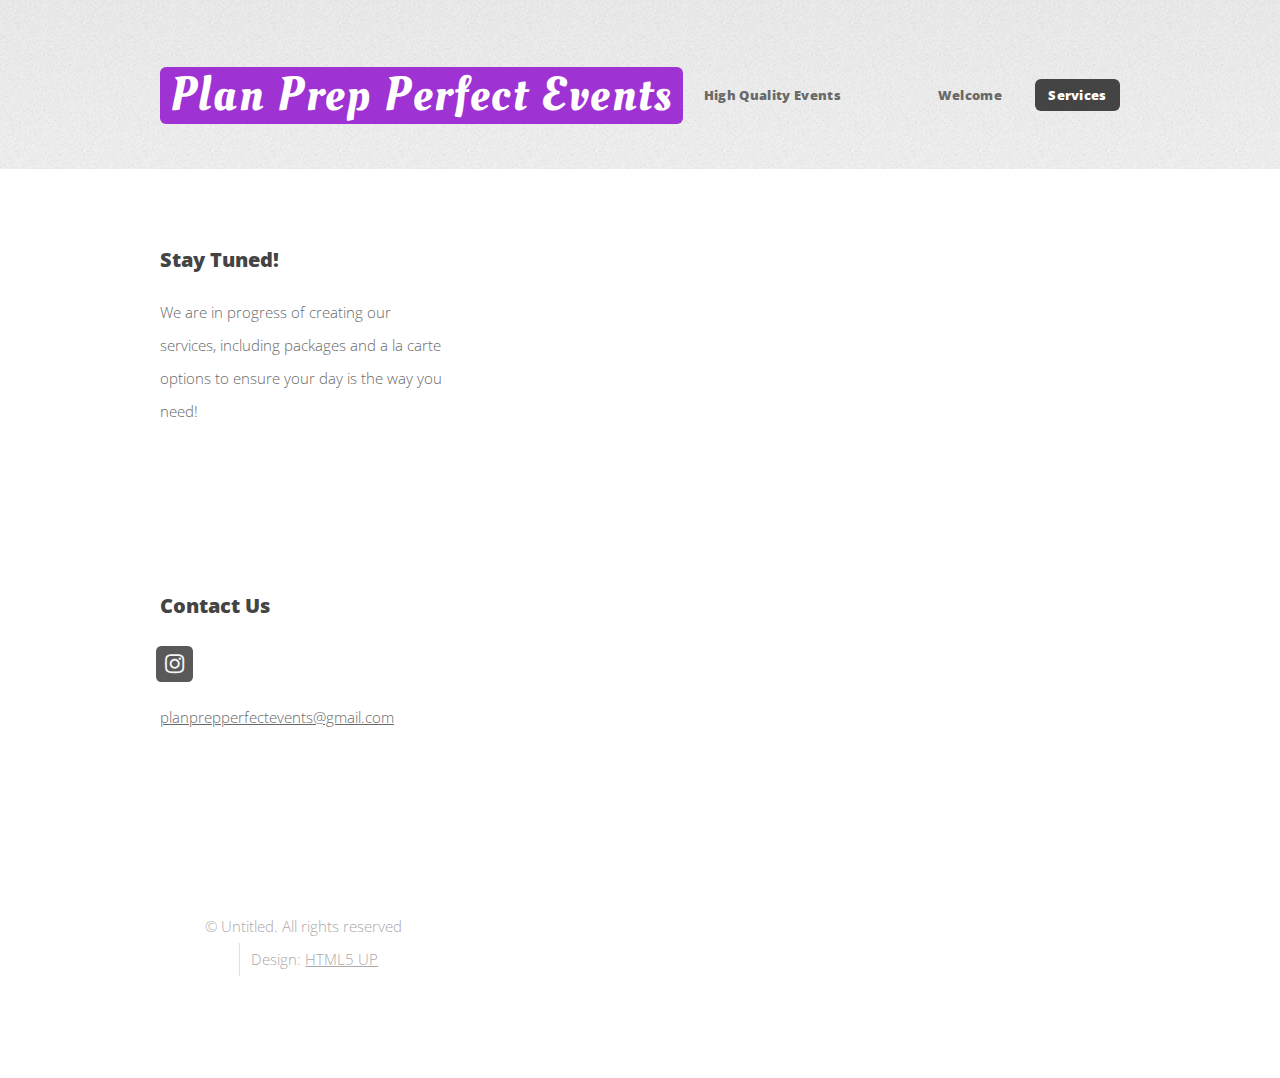
==== packages.html @ c613c5be "added servies page" ====
<!DOCTYPE HTML>
<!--
	Verti by HTML5 UP
	html5up.net | @ajlkn
	Free for personal and commercial use under the CCA 3.0 license (html5up.net/license)
-->
<html>
	<head>
		<title>Verti by HTML5 UP</title>
		<meta charset="utf-8" />
		<meta name="viewport" content="width=device-width, initial-scale=1, user-scalable=no" />
		<link rel="stylesheet" href="assets/css/main.css" />
	</head>
	<body class="is-preload left-sidebar">
		<div id="page-wrapper">

			<!-- Header -->
			<div id="header-wrapper">
				<header id="header" class="container">

					<!-- Logo -->
						<div id="logo">
							<h1><a href="index.html">Plan Prep Perfect Events</a></h1>
							<span>High Quality Events</span>
						</div>

					<!-- Nav -->
						<nav id="nav">
							<ul>
								<li><a href="index.html">Welcome</a></li>
								<li class="current"><a href="packages.html">Services</a></li>
								<!-- <li>
									<a href="#">About</a>
								</li>
								<li><a href="left-sidebar.html">Services</a></li>
								<li><a href="right-sidebar.html">Inquire</a></li> -->
							</ul>
						</nav>

				</header>
			</div>

			<!-- Main -->
				<div id="main-wrapper">
					<div class="container">
						<div class="row gtr-200">
							<div class="col-4 col-12-medium">
								<div id="sidebar">

									<!-- Sidebar -->
										<section>
											<h3>Stay Tuned!</h3>
											<p>We are in progress of creating our services, including packages and a la carte options to ensure your day is the way you need!</p>
											<footer>
												<!-- <a href="#" class="button icon solid fa-info-circle">Find out more</a> -->
											</footer>
										</section>

										<!-- <section>
											<h3>Subheading</h3>
											<ul class="style2">
												<li><a href="#">Amet turpis, feugiat et sit amet</a></li>
												<li><a href="#">Ornare in hendrerit in lectus</a></li>
												<li><a href="#">Semper mod quis eget mi dolore</a></li>
												<li><a href="#">Quam turpis feugiat sit dolor</a></li>
												<li><a href="#">Amet ornare in hendrerit in lectus</a></li>
												<li><a href="#">Semper mod quisturpis nisi</a></li>
											</ul>
										</section>

								</div>
							</div>
							<div class="col-8 col-12-medium imp-medium">
								<div id="content">

								
										<article>

											<h2>Left Sidebar</h2>

											<p>Phasellus quam turpis, feugiat sit amet ornare in, hendrerit in lectus.
											Praesent semper mod quis eget mi. Etiam eu ante risus. Aliquam erat volutpat.
											Aliquam luctus et mattis lectus sit amet pulvinar. Nam turpis nisi
											consequat etiam lorem ipsum dolor sit amet nullam.</p>

											<h3>More intriguing information</h3>
											<p>Lorem ipsum dolor sit amet, consectetur adipiscing elit. Maecenas ac quam risus, at tempus
											justo. Sed dictum rutrum massa eu volutpat. Quisque vitae hendrerit sem. Pellentesque lorem felis,
											ultricies a bibendum id, bibendum sit amet nisl. Mauris et lorem quam. Maecenas rutrum imperdiet
											vulputate. Nulla quis nibh ipsum, sed egestas justo. Morbi ut ante mattis orci convallis tempor.
											Etiam a lacus a lacus pharetra porttitor quis accumsan odio. Sed vel euismod nisi. Etiam convallis
											rhoncus dui quis euismod. Maecenas lorem tellus, congue et condimentum ac, ullamcorper non sapien.
											Donec sagittis massa et leo semper a scelerisque metus faucibus. Morbi congue mattis mi.
											Phasellus sed nisl vitae risus tristique volutpat. Cras rutrum commodo luctus.</p>

											<p>Phasellus odio risus, faucibus et viverra vitae, eleifend ac purus. Praesent mattis, enim
											quis hendrerit porttitor, sapien tortor viverra magna, sit amet rhoncus nisl lacus nec arcu.
											Suspendisse laoreet metus ut metus imperdiet interdum aliquam justo tincidunt. Mauris dolor urna,
											fringilla vel malesuada ac, dignissim eu mi. Praesent mollis massa ac nulla pretium pretium.
											Maecenas tortor mauris, consectetur pellentesque dapibus eget, tincidunt vitae arcu.
											Vestibulum purus augue, tincidunt sit amet iaculis id, porta eu purus.</p>

										</article>

								</div>
							</div>
						</div>
					</div>
				</div> -->

			<!-- Footer -->
				<div id="footer-wrapper">
					<footer id="footer" class="container">

					<!-- 	<div class="row">
							<div class="col-3 col-6-medium col-12-small">


									<section class="widget links">
										<h3>Random Stuff</h3>
										<ul class="style2">
											<li><a href="#">Etiam feugiat condimentum</a></li>
											<li><a href="#">Aliquam imperdiet suscipit odio</a></li>
											<li><a href="#">Sed porttitor cras in erat nec</a></li>
											<li><a href="#">Felis varius pellentesque potenti</a></li>
											<li><a href="#">Nullam scelerisque blandit leo</a></li>
										</ul>
									</section>

							</div>
							<div class="col-3 col-6-medium col-12-small">


									<section class="widget links">
										<h3>Random Stuff</h3>
										<ul class="style2">
											<li><a href="#">Etiam feugiat condimentum</a></li>
											<li><a href="#">Aliquam imperdiet suscipit odio</a></li>
											<li><a href="#">Sed porttitor cras in erat nec</a></li>
											<li><a href="#">Felis varius pellentesque potenti</a></li>
											<li><a href="#">Nullam scelerisque blandit leo</a></li>
										</ul>
									</section>

							</div>
							<div class="col-3 col-6-medium col-12-small">


									<section class="widget links">
										<h3>Random Stuff</h3>
										<ul class="style2">
											<li><a href="#">Etiam feugiat condimentum</a></li>
											<li><a href="#">Aliquam imperdiet suscipit odio</a></li>
											<li><a href="#">Sed porttitor cras in erat nec</a></li>
											<li><a href="#">Felis varius pellentesque potenti</a></li>
											<li><a href="#">Nullam scelerisque blandit leo</a></li>
										</ul>
									</section>

							</div>-->
							<div class="col-3 col-6-medium col-12-small">

								<!-- Contact -->
								<section class="widget contact last">
									<h3>Contact Us</h3>
									<ul>
										<li><a href="https://www.instagram.com/plan_prep_perfect_events/" class="icon brands fa-instagram"><span class="label">Instagram</span></a></li>
									</ul>
									<p><a href="mailto:planprepperfectevents@gmail.com">planprepperfectevents@gmail.com</a></p>
								</section>

							</div>
						</div>
						<div class="row">
							<div class="col-12">
								<div id="copyright">
									<ul class="menu">
										<li>&copy; Untitled. All rights reserved</li><li>Design: <a href="http://html5up.net">HTML5 UP</a></li>
									</ul>
								</div>
							</div>
						</div>
					</footer>
				</div>

			</div>

		<!-- Scripts -->

			<script src="assets/js/jquery.min.js"></script>
			<script src="assets/js/jquery.dropotron.min.js"></script>
			<script src="assets/js/browser.min.js"></script>
			<script src="assets/js/breakpoints.min.js"></script>
			<script src="assets/js/util.js"></script>
			<script src="assets/js/main.js"></script>

	</body>
</html>
---- assets/css/main.css ----
@import url("fontawesome-all.min.css");
@import url("https://fonts.googleapis.com/css?family=Oleo+Script:400|Open+Sans:300,300italic,600,600italic,800");

/*
	Verti by HTML5 UP
	html5up.net | @ajlkn
	Free for personal and commercial use under the CCA 3.0 license (html5up.net/license)
*/

html, body, div, span, applet, object,
iframe, h1, h2, h3, h4, h5, h6, p, blockquote,
pre, a, abbr, acronym, address, big, cite,
code, del, dfn, em, img, ins, kbd, q, s, samp,
small, strike, strong, sub, sup, tt, var, b,
u, i, center, dl, dt, dd, ol, ul, li, fieldset,
form, label, legend, table, caption, tbody,
tfoot, thead, tr, th, td, article, aside,
canvas, details, embed, figure, figcaption,
footer, header, hgroup, menu, nav, output, ruby,
section, summary, time, mark, audio, video {
	margin: 0;
	padding: 0;
	border: 0;
	font-size: 100%;
	font: inherit;
	vertical-align: baseline;}

article, aside, details, figcaption, figure,
footer, header, hgroup, menu, nav, section {
	display: block;}

body {
	line-height: 1;
}

ol, ul {
	list-style: none;
}

blockquote, q {
	quotes: none;
}

	blockquote:before, blockquote:after, q:before, q:after {
		content: '';
		content: none;
	}

table {
	border-collapse: collapse;
	border-spacing: 0;
}

body {
	-webkit-text-size-adjust: none;
}

mark {
	background-color: transparent;
	color: inherit;
}

input::-moz-focus-inner {
	border: 0;
	padding: 0;
}

input, select, textarea {
	-moz-appearance: none;
	-webkit-appearance: none;
	-ms-appearance: none;
	appearance: none;
}

/* Basic */

	@-ms-viewport {
		width: device-width;
	}

	html {
		box-sizing: border-box;
	}

	*, *:before, *:after {
		box-sizing: inherit;
	}

	body {
		background-image: -moz-linear-gradient(top, rgba(0, 0, 0, 0.05), rgba(0, 0, 0, 0)), url("images/bg01.png");
		background-image: -webkit-linear-gradient(top, rgba(0, 0, 0, 0.05), rgba(0, 0, 0, 0)), url("images/bg01.png");
		background-image: -ms-linear-gradient(top, rgba(0, 0, 0, 0.05), rgba(0, 0, 0, 0)), url("images/bg01.png");
		background-image: linear-gradient(top, rgba(0, 0, 0, 0.05), rgba(0, 0, 0, 0)), url("images/bg01.png");
		background-color: #f7f7f7;
		background-position: top left, top left;
		background-repeat: repeat-x, repeat;
		background-size: 100% 30em, auto;
		font-family: 'Open Sans', sans-serif;
		font-size: 13pt;
		color: #696969;
		font-weight: 300;
		line-height: 2.25em;
	}

		body.is-preload *, body.is-preload *:before, body.is-preload *:after {
			-moz-animation: none !important;
			-webkit-animation: none !important;
			-ms-animation: none !important;
			animation: none !important;
			-moz-transition: none !important;
			-webkit-transition: none !important;
			-ms-transition: none !important;
			transition: none !important;
		}

	input, select, textarea {
		font-family: 'Open Sans', sans-serif;
		font-size: 13pt;
		color: #696969;
		font-weight: 300;
		line-height: 2.25em;
	}

	a {
		color: #0090c5;
		text-decoration: underline;
	}

		a:hover {
			text-decoration: none;
		}

	h1, h2, h3, h4, h5, h6 {
		color: #444;
		font-weight: 800;
	}

		h1 a, h2 a, h3 a, h4 a, h5 a, h6 a {
			color: inherit;
			text-decoration: none;
			outline: 0;
		}

	h2 {
		font-size: 2.25em;
		margin: 0 0 1.1em 0;
		line-height: 1em;
	}

	h3 {
		font-size: 1.35em;
		margin: 0 0 1em 0;
	}

	b, strong {
		font-weight: 600;
		color: #444;
	}

	i, em {
		font-style: italic;
	}

	br.clear {
		clear: both;
	}

	sub {
		position: relative;
		top: 0.5em;
		font-size: 0.8em;
	}

	sup {
		position: relative;
		top: -0.5em;
		font-size: 0.8em;
	}

	hr {
		border: 0;
		border-top: solid 1px #eee;
	}

	blockquote {
		border-left: solid 0.5em #eee;
		padding: 1em 0 1em 2em;
		font-style: italic;
	}

	p, ul, ol, dl, table {
		margin-bottom: 2em;
	}

/* Container */

	.container {
		margin: 0 auto;
		max-width: 100%;
		width: 1400px;
	}

		@media screen and (max-width: 1680px) {

			.container {
				width: 1200px;
			}

		}

		@media screen and (max-width: 1280px) {

			.container {
				width: 960px;
			}

		}

		@media screen and (max-width: 980px) {

			.container {
				width: 90%;
			}

		}

		@media screen and (max-width: 736px) {

			.container {
				width: 100%;
			}

		}

/* Row */

	.row {
		display: flex;
		flex-wrap: wrap;
		box-sizing: border-box;
		align-items: stretch;
	}

		.row > * {
			box-sizing: border-box;
		}

		.row.gtr-uniform > * > :last-child {
			margin-bottom: 0;
		}

		.row.aln-left {
			justify-content: flex-start;
		}

		.row.aln-center {
			justify-content: center;
		}

		.row.aln-right {
			justify-content: flex-end;
		}

		.row.aln-top {
			align-items: flex-start;
		}

		.row.aln-middle {
			align-items: center;
		}

		.row.aln-bottom {
			align-items: flex-end;
		}

		.row > .imp {
			order: -1;
		}

		.row > .col-1 {
			width: 8.33333%;
		}

		.row > .off-1 {
			margin-left: 8.33333%;
		}

		.row > .col-2 {
			width: 16.66667%;
		}

		.row > .off-2 {
			margin-left: 16.66667%;
		}

		.row > .col-3 {
			width: 25%;
		}

		.row > .off-3 {
			margin-left: 25%;
		}

		.row > .col-4 {
			width: 33.33333%;
		}

		.row > .off-4 {
			margin-left: 33.33333%;
		}

		.row > .col-5 {
			width: 41.66667%;
		}

		.row > .off-5 {
			margin-left: 41.66667%;
		}

		.row > .col-6 {
			width: 50%;
		}

		.row > .off-6 {
			margin-left: 50%;
		}

		.row > .col-7 {
			width: 58.33333%;
		}

		.row > .off-7 {
			margin-left: 58.33333%;
		}

		.row > .col-8 {
			width: 66.66667%;
		}

		.row > .off-8 {
			margin-left: 66.66667%;
		}

		.row > .col-9 {
			width: 75%;
		}

		.row > .off-9 {
			margin-left: 75%;
		}

		.row > .col-10 {
			width: 83.33333%;
		}

		.row > .off-10 {
			margin-left: 83.33333%;
		}

		.row > .col-11 {
			width: 91.66667%;
		}

		.row > .off-11 {
			margin-left: 91.66667%;
		}

		.row > .col-12 {
			width: 100%;
		}

		.row > .off-12 {
			margin-left: 100%;
		}

		.row.gtr-0 {
			margin-top: 0px;
			margin-left: 0px;
		}

			.row.gtr-0 > * {
				padding: 0px 0 0 0px;
			}

			.row.gtr-0.gtr-uniform {
				margin-top: 0px;
			}

				.row.gtr-0.gtr-uniform > * {
					padding-top: 0px;
				}

		.row.gtr-25 {
			margin-top: -10px;
			margin-left: -10px;
		}

			.row.gtr-25 > * {
				padding: 10px 0 0 10px;
			}

			.row.gtr-25.gtr-uniform {
				margin-top: -10px;
			}

				.row.gtr-25.gtr-uniform > * {
					padding-top: 10px;
				}

		.row.gtr-50 {
			margin-top: -20px;
			margin-left: -20px;
		}

			.row.gtr-50 > * {
				padding: 20px 0 0 20px;
			}

			.row.gtr-50.gtr-uniform {
				margin-top: -20px;
			}

				.row.gtr-50.gtr-uniform > * {
					padding-top: 20px;
				}

		.row {
			margin-top: -40px;
			margin-left: -40px;
		}

			.row > * {
				padding: 40px 0 0 40px;
			}

			.row.gtr-uniform {
				margin-top: -40px;
			}

				.row.gtr-uniform > * {
					padding-top: 40px;
				}

		.row.gtr-150 {
			margin-top: -60px;
			margin-left: -60px;
		}

			.row.gtr-150 > * {
				padding: 60px 0 0 60px;
			}

			.row.gtr-150.gtr-uniform {
				margin-top: -60px;
			}

				.row.gtr-150.gtr-uniform > * {
					padding-top: 60px;
				}

		.row.gtr-200 {
			margin-top: -80px;
			margin-left: -80px;
		}

			.row.gtr-200 > * {
				padding: 80px 0 0 80px;
			}

			.row.gtr-200.gtr-uniform {
				margin-top: -80px;
			}

				.row.gtr-200.gtr-uniform > * {
					padding-top: 80px;
				}

		@media screen and (max-width: 1680px) {

			.row {
				display: flex;
				flex-wrap: wrap;
				box-sizing: border-box;
				align-items: stretch;
			}

				.row > * {
					box-sizing: border-box;
				}

				.row.gtr-uniform > * > :last-child {
					margin-bottom: 0;
				}

				.row.aln-left {
					justify-content: flex-start;
				}

				.row.aln-center {
					justify-content: center;
				}

				.row.aln-right {
					justify-content: flex-end;
				}

				.row.aln-top {
					align-items: flex-start;
				}

				.row.aln-middle {
					align-items: center;
				}

				.row.aln-bottom {
					align-items: flex-end;
				}

				.row > .imp-xlarge {
					order: -1;
				}

				.row > .col-1-xlarge {
					width: 8.33333%;
				}

				.row > .off-1-xlarge {
					margin-left: 8.33333%;
				}

				.row > .col-2-xlarge {
					width: 16.66667%;
				}

				.row > .off-2-xlarge {
					margin-left: 16.66667%;
				}

				.row > .col-3-xlarge {
					width: 25%;
				}

				.row > .off-3-xlarge {
					margin-left: 25%;
				}

				.row > .col-4-xlarge {
					width: 33.33333%;
				}

				.row > .off-4-xlarge {
					margin-left: 33.33333%;
				}

				.row > .col-5-xlarge {
					width: 41.66667%;
				}

				.row > .off-5-xlarge {
					margin-left: 41.66667%;
				}

				.row > .col-6-xlarge {
					width: 50%;
				}

				.row > .off-6-xlarge {
					margin-left: 50%;
				}

				.row > .col-7-xlarge {
					width: 58.33333%;
				}

				.row > .off-7-xlarge {
					margin-left: 58.33333%;
				}

				.row > .col-8-xlarge {
					width: 66.66667%;
				}

				.row > .off-8-xlarge {
					margin-left: 66.66667%;
				}

				.row > .col-9-xlarge {
					width: 75%;
				}

				.row > .off-9-xlarge {
					margin-left: 75%;
				}

				.row > .col-10-xlarge {
					width: 83.33333%;
				}

				.row > .off-10-xlarge {
					margin-left: 83.33333%;
				}

				.row > .col-11-xlarge {
					width: 91.66667%;
				}

				.row > .off-11-xlarge {
					margin-left: 91.66667%;
				}

				.row > .col-12-xlarge {
					width: 100%;
				}

				.row > .off-12-xlarge {
					margin-left: 100%;
				}

				.row.gtr-0 {
					margin-top: 0px;
					margin-left: 0px;
				}

					.row.gtr-0 > * {
						padding: 0px 0 0 0px;
					}

					.row.gtr-0.gtr-uniform {
						margin-top: 0px;
					}

						.row.gtr-0.gtr-uniform > * {
							padding-top: 0px;
						}

				.row.gtr-25 {
					margin-top: -10px;
					margin-left: -10px;
				}

					.row.gtr-25 > * {
						padding: 10px 0 0 10px;
					}

					.row.gtr-25.gtr-uniform {
						margin-top: -10px;
					}

						.row.gtr-25.gtr-uniform > * {
							padding-top: 10px;
						}

				.row.gtr-50 {
					margin-top: -20px;
					margin-left: -20px;
				}

					.row.gtr-50 > * {
						padding: 20px 0 0 20px;
					}

					.row.gtr-50.gtr-uniform {
						margin-top: -20px;
					}

						.row.gtr-50.gtr-uniform > * {
							padding-top: 20px;
						}

				.row {
					margin-top: -40px;
					margin-left: -40px;
				}

					.row > * {
						padding: 40px 0 0 40px;
					}

					.row.gtr-uniform {
						margin-top: -40px;
					}

						.row.gtr-uniform > * {
							padding-top: 40px;
						}

				.row.gtr-150 {
					margin-top: -60px;
					margin-left: -60px;
				}

					.row.gtr-150 > * {
						padding: 60px 0 0 60px;
					}

					.row.gtr-150.gtr-uniform {
						margin-top: -60px;
					}

						.row.gtr-150.gtr-uniform > * {
							padding-top: 60px;
						}

				.row.gtr-200 {
					margin-top: -80px;
					margin-left: -80px;
				}

					.row.gtr-200 > * {
						padding: 80px 0 0 80px;
					}

					.row.gtr-200.gtr-uniform {
						margin-top: -80px;
					}

						.row.gtr-200.gtr-uniform > * {
							padding-top: 80px;
						}

		}

		@media screen and (max-width: 1280px) {

			.row {
				display: flex;
				flex-wrap: wrap;
				box-sizing: border-box;
				align-items: stretch;
			}

				.row > * {
					box-sizing: border-box;
				}

				.row.gtr-uniform > * > :last-child {
					margin-bottom: 0;
				}

				.row.aln-left {
					justify-content: flex-start;
				}

				.row.aln-center {
					justify-content: center;
				}

				.row.aln-right {
					justify-content: flex-end;
				}

				.row.aln-top {
					align-items: flex-start;
				}

				.row.aln-middle {
					align-items: center;
				}

				.row.aln-bottom {
					align-items: flex-end;
				}

				.row > .imp-large {
					order: -1;
				}

				.row > .col-1-large {
					width: 8.33333%;
				}

				.row > .off-1-large {
					margin-left: 8.33333%;
				}

				.row > .col-2-large {
					width: 16.66667%;
				}

				.row > .off-2-large {
					margin-left: 16.66667%;
				}

				.row > .col-3-large {
					width: 25%;
				}

				.row > .off-3-large {
					margin-left: 25%;
				}

				.row > .col-4-large {
					width: 33.33333%;
				}

				.row > .off-4-large {
					margin-left: 33.33333%;
				}

				.row > .col-5-large {
					width: 41.66667%;
				}

				.row > .off-5-large {
					margin-left: 41.66667%;
				}

				.row > .col-6-large {
					width: 50%;
				}

				.row > .off-6-large {
					margin-left: 50%;
				}

				.row > .col-7-large {
					width: 58.33333%;
				}

				.row > .off-7-large {
					margin-left: 58.33333%;
				}

				.row > .col-8-large {
					width: 66.66667%;
				}

				.row > .off-8-large {
					margin-left: 66.66667%;
				}

				.row > .col-9-large {
					width: 75%;
				}

				.row > .off-9-large {
					margin-left: 75%;
				}

				.row > .col-10-large {
					width: 83.33333%;
				}

				.row > .off-10-large {
					margin-left: 83.33333%;
				}

				.row > .col-11-large {
					width: 91.66667%;
				}

				.row > .off-11-large {
					margin-left: 91.66667%;
				}

				.row > .col-12-large {
					width: 100%;
				}

				.row > .off-12-large {
					margin-left: 100%;
				}

				.row.gtr-0 {
					margin-top: 0px;
					margin-left: 0px;
				}

					.row.gtr-0 > * {
						padding: 0px 0 0 0px;
					}

					.row.gtr-0.gtr-uniform {
						margin-top: 0px;
					}

						.row.gtr-0.gtr-uniform > * {
							padding-top: 0px;
						}

				.row.gtr-25 {
					margin-top: -6.25px;
					margin-left: -6.25px;
				}

					.row.gtr-25 > * {
						padding: 6.25px 0 0 6.25px;
					}

					.row.gtr-25.gtr-uniform {
						margin-top: -6.25px;
					}

						.row.gtr-25.gtr-uniform > * {
							padding-top: 6.25px;
						}

				.row.gtr-50 {
					margin-top: -12.5px;
					margin-left: -12.5px;
				}

					.row.gtr-50 > * {
						padding: 12.5px 0 0 12.5px;
					}

					.row.gtr-50.gtr-uniform {
						margin-top: -12.5px;
					}

						.row.gtr-50.gtr-uniform > * {
							padding-top: 12.5px;
						}

				.row {
					margin-top: -25px;
					margin-left: -25px;
				}

					.row > * {
						padding: 25px 0 0 25px;
					}

					.row.gtr-uniform {
						margin-top: -25px;
					}

						.row.gtr-uniform > * {
							padding-top: 25px;
						}

				.row.gtr-150 {
					margin-top: -37.5px;
					margin-left: -37.5px;
				}

					.row.gtr-150 > * {
						padding: 37.5px 0 0 37.5px;
					}

					.row.gtr-150.gtr-uniform {
						margin-top: -37.5px;
					}

						.row.gtr-150.gtr-uniform > * {
							padding-top: 37.5px;
						}

				.row.gtr-200 {
					margin-top: -50px;
					margin-left: -50px;
				}

					.row.gtr-200 > * {
						padding: 50px 0 0 50px;
					}

					.row.gtr-200.gtr-uniform {
						margin-top: -50px;
					}

						.row.gtr-200.gtr-uniform > * {
							padding-top: 50px;
						}

		}

		@media screen and (max-width: 980px) {

			.row {
				display: flex;
				flex-wrap: wrap;
				box-sizing: border-box;
				align-items: stretch;
			}

				.row > * {
					box-sizing: border-box;
				}

				.row.gtr-uniform > * > :last-child {
					margin-bottom: 0;
				}

				.row.aln-left {
					justify-content: flex-start;
				}

				.row.aln-center {
					justify-content: center;
				}

				.row.aln-right {
					justify-content: flex-end;
				}

				.row.aln-top {
					align-items: flex-start;
				}

				.row.aln-middle {
					align-items: center;
				}

				.row.aln-bottom {
					align-items: flex-end;
				}

				.row > .imp-medium {
					order: -1;
				}

				.row > .col-1-medium {
					width: 8.33333%;
				}

				.row > .off-1-medium {
					margin-left: 8.33333%;
				}

				.row > .col-2-medium {
					width: 16.66667%;
				}

				.row > .off-2-medium {
					margin-left: 16.66667%;
				}

				.row > .col-3-medium {
					width: 25%;
				}

				.row > .off-3-medium {
					margin-left: 25%;
				}

				.row > .col-4-medium {
					width: 33.33333%;
				}

				.row > .off-4-medium {
					margin-left: 33.33333%;
				}

				.row > .col-5-medium {
					width: 41.66667%;
				}

				.row > .off-5-medium {
					margin-left: 41.66667%;
				}

				.row > .col-6-medium {
					width: 50%;
				}

				.row > .off-6-medium {
					margin-left: 50%;
				}

				.row > .col-7-medium {
					width: 58.33333%;
				}

				.row > .off-7-medium {
					margin-left: 58.33333%;
				}

				.row > .col-8-medium {
					width: 66.66667%;
				}

				.row > .off-8-medium {
					margin-left: 66.66667%;
				}

				.row > .col-9-medium {
					width: 75%;
				}

				.row > .off-9-medium {
					margin-left: 75%;
				}

				.row > .col-10-medium {
					width: 83.33333%;
				}

				.row > .off-10-medium {
					margin-left: 83.33333%;
				}

				.row > .col-11-medium {
					width: 91.66667%;
				}

				.row > .off-11-medium {
					margin-left: 91.66667%;
				}

				.row > .col-12-medium {
					width: 100%;
				}

				.row > .off-12-medium {
					margin-left: 100%;
				}

				.row.gtr-0 {
					margin-top: 0px;
					margin-left: 0px;
				}

					.row.gtr-0 > * {
						padding: 0px 0 0 0px;
					}

					.row.gtr-0.gtr-uniform {
						margin-top: 0px;
					}

						.row.gtr-0.gtr-uniform > * {
							padding-top: 0px;
						}

				.row.gtr-25 {
					margin-top: -6.25px;
					margin-left: -6.25px;
				}

					.row.gtr-25 > * {
						padding: 6.25px 0 0 6.25px;
					}

					.row.gtr-25.gtr-uniform {
						margin-top: -6.25px;
					}

						.row.gtr-25.gtr-uniform > * {
							padding-top: 6.25px;
						}

				.row.gtr-50 {
					margin-top: -12.5px;
					margin-left: -12.5px;
				}

					.row.gtr-50 > * {
						padding: 12.5px 0 0 12.5px;
					}

					.row.gtr-50.gtr-uniform {
						margin-top: -12.5px;
					}

						.row.gtr-50.gtr-uniform > * {
							padding-top: 12.5px;
						}

				.row {
					margin-top: -25px;
					margin-left: -25px;
				}

					.row > * {
						padding: 25px 0 0 25px;
					}

					.row.gtr-uniform {
						margin-top: -25px;
					}

						.row.gtr-uniform > * {
							padding-top: 25px;
						}

				.row.gtr-150 {
					margin-top: -37.5px;
					margin-left: -37.5px;
				}

					.row.gtr-150 > * {
						padding: 37.5px 0 0 37.5px;
					}

					.row.gtr-150.gtr-uniform {
						margin-top: -37.5px;
					}

						.row.gtr-150.gtr-uniform > * {
							padding-top: 37.5px;
						}

				.row.gtr-200 {
					margin-top: -50px;
					margin-left: -50px;
				}

					.row.gtr-200 > * {
						padding: 50px 0 0 50px;
					}

					.row.gtr-200.gtr-uniform {
						margin-top: -50px;
					}

						.row.gtr-200.gtr-uniform > * {
							padding-top: 50px;
						}

		}

		@media screen and (max-width: 736px) {

			.row {
				display: flex;
				flex-wrap: wrap;
				box-sizing: border-box;
				align-items: stretch;
			}

				.row > * {
					box-sizing: border-box;
				}

				.row.gtr-uniform > * > :last-child {
					margin-bottom: 0;
				}

				.row.aln-left {
					justify-content: flex-start;
				}

				.row.aln-center {
					justify-content: center;
				}

				.row.aln-right {
					justify-content: flex-end;
				}

				.row.aln-top {
					align-items: flex-start;
				}

				.row.aln-middle {
					align-items: center;
				}

				.row.aln-bottom {
					align-items: flex-end;
				}

				.row > .imp-small {
					order: -1;
				}

				.row > .col-1-small {
					width: 8.33333%;
				}

				.row > .off-1-small {
					margin-left: 8.33333%;
				}

				.row > .col-2-small {
					width: 16.66667%;
				}

				.row > .off-2-small {
					margin-left: 16.66667%;
				}

				.row > .col-3-small {
					width: 25%;
				}

				.row > .off-3-small {
					margin-left: 25%;
				}

				.row > .col-4-small {
					width: 33.33333%;
				}

				.row > .off-4-small {
					margin-left: 33.33333%;
				}

				.row > .col-5-small {
					width: 41.66667%;
				}

				.row > .off-5-small {
					margin-left: 41.66667%;
				}

				.row > .col-6-small {
					width: 50%;
				}

				.row > .off-6-small {
					margin-left: 50%;
				}

				.row > .col-7-small {
					width: 58.33333%;
				}

				.row > .off-7-small {
					margin-left: 58.33333%;
				}

				.row > .col-8-small {
					width: 66.66667%;
				}

				.row > .off-8-small {
					margin-left: 66.66667%;
				}

				.row > .col-9-small {
					width: 75%;
				}

				.row > .off-9-small {
					margin-left: 75%;
				}

				.row > .col-10-small {
					width: 83.33333%;
				}

				.row > .off-10-small {
					margin-left: 83.33333%;
				}

				.row > .col-11-small {
					width: 91.66667%;
				}

				.row > .off-11-small {
					margin-left: 91.66667%;
				}

				.row > .col-12-small {
					width: 100%;
				}

				.row > .off-12-small {
					margin-left: 100%;
				}

				.row.gtr-0 {
					margin-top: 0px;
					margin-left: 0px;
				}

					.row.gtr-0 > * {
						padding: 0px 0 0 0px;
					}

					.row.gtr-0.gtr-uniform {
						margin-top: 0px;
					}

						.row.gtr-0.gtr-uniform > * {
							padding-top: 0px;
						}

				.row.gtr-25 {
					margin-top: -5px;
					margin-left: -5px;
				}

					.row.gtr-25 > * {
						padding: 5px 0 0 5px;
					}

					.row.gtr-25.gtr-uniform {
						margin-top: -5px;
					}

						.row.gtr-25.gtr-uniform > * {
							padding-top: 5px;
						}

				.row.gtr-50 {
					margin-top: -10px;
					margin-left: -10px;
				}

					.row.gtr-50 > * {
						padding: 10px 0 0 10px;
					}

					.row.gtr-50.gtr-uniform {
						margin-top: -10px;
					}

						.row.gtr-50.gtr-uniform > * {
							padding-top: 10px;
						}

				.row {
					margin-top: -20px;
					margin-left: -20px;
				}

					.row > * {
						padding: 20px 0 0 20px;
					}

					.row.gtr-uniform {
						margin-top: -20px;
					}

						.row.gtr-uniform > * {
							padding-top: 20px;
						}

				.row.gtr-150 {
					margin-top: -30px;
					margin-left: -30px;
				}

					.row.gtr-150 > * {
						padding: 30px 0 0 30px;
					}

					.row.gtr-150.gtr-uniform {
						margin-top: -30px;
					}

						.row.gtr-150.gtr-uniform > * {
							padding-top: 30px;
						}

				.row.gtr-200 {
					margin-top: -40px;
					margin-left: -40px;
				}

					.row.gtr-200 > * {
						padding: 40px 0 0 40px;
					}

					.row.gtr-200.gtr-uniform {
						margin-top: -40px;
					}

						.row.gtr-200.gtr-uniform > * {
							padding-top: 40px;
						}

		}

/* Section/Article */

	section, article {
		margin-bottom: 5em;
	}

	section > :last-child,
	article > :last-child,
	section:last-child,
	article:last-child {
		margin-bottom: 0;
	}

	header {
		margin: 0 0 2em 0;
	}

		header h2, header h3 {
			margin: 0 0 0.25em 0;
		}

		header p {
			margin: 0;
		}

	footer {
		margin: 2.5em 0 0 0;
	}

/* Forms */

	form label {
		display: block;
		font-weight: 800;
		margin: 0 0 1em 0;
		font-size: 0.8em;
		color: #444;
	}

	form input[type="text"],
	form input[type="email"],
	form input[type="password"],
	form select,
	form textarea {
		-webkit-appearance: none;
		display: block;
		width: 100%;
		border-radius: 8px;
		border: solid 1px #eee;
	}

		form input[type="text"]:focus,
		form input[type="email"]:focus,
		form input[type="password"]:focus,
		form select:focus,
		form textarea:focus {
			border-color: #0090c5;
		}

	form input[type="text"],
	form input[type="email"],
	form input[type="password"] {
		line-height: 3em;
		padding: 0 1em;
	}

	form select {
		line-height: 3em;
		padding: 0 1em;
	}

	form textarea {
		min-height: 9em;
		padding: 1em;
	}

	form ::-webkit-input-placeholder {
		color: #555 !important;
	}

	form :-moz-placeholder {
		color: #555 !important;
	}

	form ::-moz-placeholder {
		color: #555 !important;
	}

	form :-ms-input-placeholder {
		color: #555 !important;
	}

	form ::-moz-focus-inner {
		border: 0;
	}

/* Tables */

	table {
		width: 100%;
	}

		table tr {
			border-top: solid 1px #eee;
		}

			table tr:first-child {
				border-top: 0;
			}

		table td {
			padding: 0.5em 1em 0.5em 1em;
		}

		table th {
			text-align: left;
			padding: 0.5em 1em 0.5em 1em;
			font-weight: 800;
			margin: 0 0 1em 0;
		}

		table thead {
			background: #404248;
			color: #fff;
		}

/* Image */

	.image {
		display: inline-block;
		outline: 0;
	}

		.image img {
			display: block;
			width: 100%;
			border-radius: 8px;
		}

		.image.fit {
			display: block;
			width: 100%;
		}

		.image.featured {
			display: block;
			width: 100%;
			margin: 0 0 2.5em 0;
		}

		.image.left {
			float: left;
			margin: 0 2em 2em 0;
		}

		.image.centered {
			display: block;
			margin: 0 0 2.5em 0;
		}

			.image.centered img {
				margin: 0 auto;
				width: auto;
			}

/* Button */

	input[type="button"],
	input[type="submit"],
	input[type="reset"],
	button,
	.button {
		-moz-transition: background-color .25s ease-in-out;
		-webkit-transition: background-color .25s ease-in-out;
		-ms-transition: background-color .25s ease-in-out;
		transition: background-color .25s ease-in-out;
		-webkit-appearance: none;
		position: relative;
		display: inline-block;
		background: #0090c5;
		color: #fff;
		text-decoration: none;
		border-radius: 6px;
		font-weight: 800;
		outline: 0;
		border: 0;
		cursor: pointer;
		font-size: 1.35em;
		padding: 0.6em 1.5em;
	}

		input[type="button"].icon:before,
		input[type="submit"].icon:before,
		input[type="reset"].icon:before,
		button.icon:before,
		.button.icon:before {
			position: relative;
			margin-right: 0.5em;
			top: 0.05em;
		}

		input[type="button"]:hover,
		input[type="submit"]:hover,
		input[type="reset"]:hover,
		button:hover,
		.button:hover {
			background: #10a0d5;
		}

		input[type="button"]:active,
		input[type="submit"]:active,
		input[type="reset"]:active,
		button:active,
		.button:active {
			background: #20b0e5;
		}

		input[type="button"].alt,
		input[type="submit"].alt,
		input[type="reset"].alt,
		button.alt,
		.button.alt {
			background: #f1f1f1;
			background: rgba(0, 0, 0, 0.05);
			color: #444;
		}

			input[type="button"].alt:hover,
			input[type="submit"].alt:hover,
			input[type="reset"].alt:hover,
			button.alt:hover,
			.button.alt:hover {
				background: #e8e8e8;
				background: rgba(0, 0, 0, 0.085);
			}

			input[type="button"].alt:active,
			input[type="submit"].alt:active,
			input[type="reset"].alt:active,
			button.alt:active,
			.button.alt:active {
				background: #e4e4e4;
				background: rgba(0, 0, 0, 0.15);
			}

		input[type="button"].large,
		input[type="submit"].large,
		input[type="reset"].large,
		button.large,
		.button.large {
			font-size: 2.25em;
			padding: 0.8em 0.9em;
		}

/* List */

	ul {
		list-style: disc;
		padding-left: 1em;
	}

		ul li {
			padding-left: 0.5em;
		}

		ul.style2 {
			list-style: none;
			padding-left: 0;
		}

			ul.style2 li {
				padding-left: 0;
			}

	ol {
		list-style: decimal;
		padding-left: 1.25em;
	}

		ol li {
			padding-left: 0.25em;
		}

/* Actions */

	ul.actions {
		list-style: none;
		padding-left: 0;
	}

		ul.actions li {
			display: inline-block;
			padding: 0 0 0 0.25em;
			margin: 0 0 0 0.25em;
		}

			ul.actions li:first-child {
				margin-left: 0;
				padding-left: 0;
			}

/* Menu */

	ul.menu {
		list-style: none;
		padding-left: 0;
	}

		ul.menu li {
			border-left: solid 1px #e0e0e0;
			display: inline-block;
			padding: 0 0 0 0.75em;
			margin: 0 0 0 0.75em;
		}

			ul.menu li:first-child {
				border-left: 0;
				margin-left: 0;
				padding-left: 0;
			}

/* Box */

	.box {
		background: #fff;
		border-radius: 6px;
		box-shadow: 0px 3px 0px 0px rgba(0, 0, 0, 0.05);
		padding: 2em;
	}

		.box.feature {
			padding: 0;
		}

			.box.feature .inner {
				padding: 4em 2em 3em 2em;
			}

			.box.feature h2 {
				font-size: 1.35em;
			}

			.box.feature p {
				margin: 0;
			}

			.box.feature .image {
				position: relative;
				margin: 0;
			}

				.box.feature .image img {
					border-bottom-left-radius: 0;
					border-bottom-right-radius: 0;
				}

/* Icons */

	.icon {
		text-decoration: none;
		position: relative;
		text-decoration: none;
	}

		.icon:before {
			-moz-osx-font-smoothing: grayscale;
			-webkit-font-smoothing: antialiased;
			display: inline-block;
			font-style: normal;
			font-variant: normal;
			text-rendering: auto;
			line-height: 1;
			text-transform: none !important;
			font-family: 'Font Awesome 5 Free';
			font-weight: 400;
		}

		.icon:before {
			line-height: inherit;
		}

		.icon.solid:before {
			font-weight: 900;
		}

		.icon.brands:before {
			font-family: 'Font Awesome 5 Brands';
		}

		.icon > .label {
			display: none;
		}

/* Widgets */

	.widget.thumbnails .grid {
		margin: 0 0 3em 0;
	}

	.widget.thumbnails .image {
		margin: 0;
	}

	.widget.contact ul {
		list-style: none;
		padding-left: 0;
		overflow: hidden;
		position: relative;
		left: -4px;
		top: 4px;
		margin-bottom: 1.5em;
	}

		.widget.contact ul li {
			display: inline-block;
			margin-right: 0.25em;
			padding-left: 0;
		}

			.widget.contact ul li a {
				-moz-transition: background-color .25s ease-in-out;
				-webkit-transition: background-color .25s ease-in-out;
				-ms-transition: background-color .25s ease-in-out;
				transition: background-color .25s ease-in-out;
				display: inline-block;
				width: 2.5em;
				height: 2.5em;
				text-align: center;
				line-height: 2.5em;
				border-radius: 0.35em;
				outline: 0;
				opacity: 0.75;
				text-decoration: none;
				background: #222222;
			}

				.widget.contact ul li a:before {
					color: #f3f3f3;
					font-size: 1.5em;
					line-height: inherit;
				}

				.widget.contact ul li a:hover {
					background: #444444;
				}

				.widget.contact ul li a:active {
					background: #666666;
				}

/* Wrappers */

	#header-wrapper {
		padding: 4.5em 0 3em 0;
	}

	#features-wrapper {
		padding: 3em 0 3em 0;
	}

	#main-wrapper {
		background: #fff;
		box-shadow: 0px 3px 0px 0px rgba(0, 0, 0, 0.05);
		padding: 5em 0 5em 0;
	}

	#footer-wrapper {
		padding: 6em 0 8em 0;
	}

/* Header */

	#header {
		position: relative;
	}

/* Logo */

	#logo {
		display: inline-block;
	}

		#logo h1 {
			background: #9f32d2;
			color: #fff;
			border-radius: 6px;
			font-family: 'Oleo Script', serif;
			font-weight: 400;
			padding: 0.25em 0.2em 0.25em 0.2em;
			font-size: 3.25em;
			letter-spacing: 0.05em;
			display: inline-block;
			vertical-align: middle;
		}

		#logo span {
			font-weight: 800;
			line-height: 4.5em;
			letter-spacing: 0.025em;
			font-size: 0.9em;
			vertical-align: middle;
			margin: 0 0 0 1.25em;
		}

/* Nav */

	#nav {
		position: absolute;
		right: 0;
		top: 0;
		font-size: 0.9em;
	}

		#nav ul {
			list-style: none;
			padding-left: 0;
		}

			#nav ul li {
				float: left;
				line-height: 4.5em;
				padding-left: 1.5em;
			}

				#nav ul li a, #nav ul li span {
					-moz-transition: background-color .25s ease-in-out;
					-webkit-transition: background-color .25s ease-in-out;
					-ms-transition: background-color .25s ease-in-out;
					transition: background-color .25s ease-in-out;
					font-weight: 800;
					letter-spacing: 0.025em;
					color: #696969;
					text-decoration: none;
					border-radius: 6px;
					padding: 0.5em 1em 0.5em 1em;
				}

				#nav ul li > ul {
					display: none;
				}

				#nav ul li:hover a, #nav ul li:hover span {
					background: #fff;
				}

				#nav ul li.active a, #nav ul li.active span {
					background: #fff;
				}

				#nav ul li.current a {
					background: #444;
					color: #fff;
				}

	.dropotron {
		background: #fff;
		letter-spacing: 0.025em;
		color: #696969;
		text-decoration: none;
		border-radius: 6px;
		padding: 0.75em 0;
		min-width: 15em;
		box-shadow: inset 0 0 0 1px rgba(0, 0, 0, 0.1), 0 0.25em 0.25em 0.1em rgba(0, 0, 0, 0.025);
		margin-top: calc(-0.75em + 1px);
		margin-left: -1px;
		list-style: none;
		padding-left: 0;
	}

		.dropotron li {
			border-top: solid 1px #eee;
			line-height: 3em;
			padding-left: 0;
		}

			.dropotron li:first-child {
				border-top: 0;
			}

			.dropotron li > a, .dropotron li > span {
				-moz-transition: color .25s ease-in-out, background-color .25s ease-in-out;
				-webkit-transition: color .25s ease-in-out, background-color .25s ease-in-out;
				-ms-transition: color .25s ease-in-out, background-color .25s ease-in-out;
				transition: color .25s ease-in-out, background-color .25s ease-in-out;
				text-decoration: none;
				color: inherit;
				display: block;
				padding: 0 1.5em;
			}

				.dropotron li > a:hover, .dropotron li > span:hover {
					background: #eee;
				}

			.dropotron li.active > a, .dropotron li.active > span {
				background: #eee;
			}

		.dropotron.level-0 {
			font-size: 0.8em;
			margin-left: 1.5em;
			margin-top: 0;
		}

			.dropotron.level-0:before {
				content: '';
				position: absolute;
				top: -0.5em;
				left: 1em;
				border-bottom: solid 0.75em #ffffff;
				border-left: solid 0.75em transparent;
				border-right: solid 0.75em transparent;
				z-index: 1;
			}

/* Banner */

	#banner {
		position: relative;
		padding: 4.5em;
	}

		#banner h2 {
			font-size: 3.5em;
			margin: 0.1em 0 0.35em 0;
		}

		#banner p {
			font-size: 2.75em;
			line-height: 1.35em;
			margin: 0;
		}

		#banner .button {
			width: 100%;
			margin-bottom: 0.5em;
		}

			#banner .button.icon:before {
				position: absolute;
				right: 0.15em;
				top: 50%;
				margin-top: -0.5em;
			}

			#banner .button.alt {
				margin-bottom: 0;
			}

		#banner ul {
			list-style: none;
			padding-left: 0;
			margin: 0 0 0 2em;
		}

			#banner ul li {
				padding-left: 0;
			}

/* Footer */

	#footer {
		margin-top: 0;
	}

		#footer a {
			color: inherit;
		}

	#copyright {
		color: #aaa;
		padding: 4em 0 0 0;
		text-align: center;
	}

		#copyright a {
			color: inherit;
		}

/* XLarge */

	@media screen and (max-width: 1680px) {

		/* Basic */

			body, input, select, textarea {
				font-size: 12pt;
			}

	}

/* Large */

	@media screen and (max-width: 1280px) {

		/* Basic */

			body, input, select, textarea {
				font-size: 11pt;
			}

	}

/* Medium */

	#navPanel, #navToggle {
		display: none;
	}

	@media screen and (max-width: 980px) {

		/* Basic */

			html, body {
				overflow-x: hidden;
			}

			body, input, select, textarea {
				font-size: 11pt;
			}

		/* Section/Article */

			section, article {
				clear: both;
				margin-bottom: 3em !important;
			}

			section.last, article.last {
				margin-bottom: 0 !important;
			}

		/* Image */

			.image.left {
				width: 25%;
				margin-bottom: 2em !important;
			}

		/* Menu */

			ul.menu li {
				display: block;
				border: 0 !important;
				padding: 0 !important;
				margin: 0 !important;
			}

		/* Actions */

			ul.actions li {
				display: block;
				padding: 0;
				margin: 1em 0 0 0;
			}

				ul.actions li:first-child {
					margin-top: 0;
				}

		/* Button */

			input[type="button"],
			input[type="submit"],
			input[type="reset"],
			button,
			.button {
				width: 100%;
				text-align: center;
				font-size: 1.35em;
				padding: 0.85em 0 !important;
			}

				input[type="button"].icon,
				input[type="submit"].icon,
				input[type="reset"].icon,
				button.icon,
				.button.icon {
					padding-right: 0.75em !important;
				}

					input[type="button"].icon:before,
					input[type="submit"].icon:before,
					input[type="reset"].icon:before,
					button.icon:before,
					.button.icon:before {
						margin-right: 0.5em;
						top: 0.05em;
					}

		/* Wrappers */

			#header-wrapper {
				padding: 3em 0 1em 0;
				text-align: center;
			}

			#footer-wrapper {
				padding: 6em 0 4em 0;
			}

		/* Header */

			#header {
				margin: 0 auto;
			}

		/* Logo */

			#logo span {
				display: block;
				margin: 0;
			}

		/* Nav */

			#nav {
				display: none;
			}

		/* Banner */

			#banner {
				padding: 4.5em 3em;
				text-align: center;
			}

				#banner ul {
					margin: 2em 0 0 0;
				}

				#banner .button.icon:before {
					position: relative;
					right: auto;
					top: auto;
				}

		/* Content */

			#content {
				border-bottom: solid 1px #e8e8e8;
				padding-bottom: 4em;
				margin-bottom: 0 !important;
			}

				#content > :last-child {
					margin-bottom: 0 !important;
				}

			#sidebar > :last-child {
				margin-bottom: 0 !important;
			}

		/* Footer */

			#copyright {
				padding: 0;
			}

		/* Nav */

			#page-wrapper {
				-moz-backface-visibility: hidden;
				-webkit-backface-visibility: hidden;
				-ms-backface-visibility: hidden;
				backface-visibility: hidden;
				-moz-transition: -moz-transform 0.5s ease;
				-webkit-transition: -webkit-transform 0.5s ease;
				-ms-transition: -ms-transform 0.5s ease;
				transition: transform 0.5s ease;
				padding-bottom: 1px;
			}

			#navToggle {
				-moz-backface-visibility: hidden;
				-webkit-backface-visibility: hidden;
				-ms-backface-visibility: hidden;
				backface-visibility: hidden;
				-moz-transition: -moz-transform 0.5s ease;
				-webkit-transition: -webkit-transform 0.5s ease;
				-ms-transition: -ms-transform 0.5s ease;
				transition: transform 0.5s ease;
				display: block;
				height: 44px;
				left: 0;
				position: fixed;
				top: 0;
				width: 100%;
				z-index: 10001;
			}

				#navToggle .toggle {
					text-decoration: none;
					width: 70px;
					height: 50px;
					opacity: 0.35;
				}

					#navToggle .toggle:before {
						-moz-osx-font-smoothing: grayscale;
						-webkit-font-smoothing: antialiased;
						display: inline-block;
						font-style: normal;
						font-variant: normal;
						text-rendering: auto;
						line-height: 1;
						text-transform: none !important;
						font-family: 'Font Awesome 5 Free';
						font-weight: 900;
					}

					#navToggle .toggle:before {
						display: inline-block;
						text-decoration: none;
						position: absolute;
						left: 6px;
						top: 6px;
						background: rgba(0, 0, 0, 0.5);
						width: 58px;
						height: 38px;
						border-radius: 6px;
						content: '\f0c9';
						color: #fff;
						text-align: center;
						line-height: 38px;
						font-size: 20px;
					}

					#navToggle .toggle:active {
						opacity: 0.75;
					}

			#navPanel {
				-moz-backface-visibility: hidden;
				-webkit-backface-visibility: hidden;
				-ms-backface-visibility: hidden;
				backface-visibility: hidden;
				-moz-transform: translateX(-275px);
				-webkit-transform: translateX(-275px);
				-ms-transform: translateX(-275px);
				transform: translateX(-275px);
				-moz-transition: -moz-transform 0.5s ease;
				-webkit-transition: -webkit-transform 0.5s ease;
				-ms-transition: -ms-transform 0.5s ease;
				transition: transform 0.5s ease;
				display: block;
				height: 100%;
				left: 0;
				overflow-y: auto;
				position: fixed;
				top: 0;
				width: 275px;
				z-index: 10002;
				background: #fff;
				box-shadow: inset -3px 0px 0px 0px #dfdfdf;
				padding: 0 23px 0 20px;
			}

				#navPanel .link {
					display: block;
					text-decoration: none;
					height: 54px;
					line-height: 54px;
					border-top: solid 1px #e8e8e8;
					color: #696969;
				}

					#navPanel .link:first-child {
						border-top: 0;
					}

				#navPanel .indent-1 {
					display: inline-block;
					width: 1em;
				}

				#navPanel .indent-2 {
					display: inline-block;
					width: 2em;
				}

				#navPanel .indent-3 {
					display: inline-block;
					width: 3em;
				}

				#navPanel .indent-4 {
					display: inline-block;
					width: 4em;
				}

				#navPanel .indent-5 {
					display: inline-block;
					width: 5em;
				}

				#navPanel .depth-0 {
					color: #444;
					font-weight: 800;
				}

			body.navPanel-visible #page-wrapper {
				-moz-transform: translateX(275px);
				-webkit-transform: translateX(275px);
				-ms-transform: translateX(275px);
				transform: translateX(275px);
			}

			body.navPanel-visible #navToggle {
				-moz-transform: translateX(275px);
				-webkit-transform: translateX(275px);
				-ms-transform: translateX(275px);
				transform: translateX(275px);
			}

			body.navPanel-visible #navPanel {
				-moz-transform: translateX(0);
				-webkit-transform: translateX(0);
				-ms-transform: translateX(0);
				transform: translateX(0);
			}

	}

/* Small */

	@media screen and (max-width: 736px) {

		/* Basic */

			body, input, select, textarea {
				line-height: 2em;
			}

			h2, h3, h4, h5, h6 {
				font-size: 13pt;
				margin: 0 0 1em 0;
			}

		/* Section/Article */

			section, article {
				clear: both;
				margin-bottom: 3em !important;
			}

				section.last, article.last {
					margin-bottom: 0 !important;
				}

		/* Image */

			.image.left {
				width: 25%;
				margin-bottom: 2em !important;
			}

		/* Menu */

			ul.menu li {
				display: block;
				border: 0 !important;
				padding: 0 !important;
				margin: 0 !important;
			}

		/* Actions */

			ul.actions li {
				display: block;
				padding: 0;
				margin: 1em 0 0 0;
			}

				ul.actions li:first-child {
					margin-top: 0;
				}

		/* Button */

			input[type="button"],
			input[type="submit"],
			input[type="reset"],
			button,
			.button {
				width: 100%;
				text-align: center;
				font-size: 1.25em !important;
				padding: 0.65em 0 !important;
			}

				input[type="button"].icon,
				input[type="submit"].icon,
				input[type="reset"].icon,
				button.icon,
				.button.icon {
					padding-right: 0.75em !important;
				}

					input[type="button"].icon:before,
					input[type="submit"].icon:before,
					input[type="reset"].icon:before,
					button.icon:before,
					.button.icon:before {
						margin-right: 0.5em;
						top: 0.05em;
					}

		/* Box */

			.box {
				padding: 15px 15px 15px 15px;
				margin: 0;
			}

				.box.feature {
					margin: 20px 0 0 0 !important;
					padding: 0;
				}

					.box.feature .inner {
						padding: 30px 15px 30px 15px;
					}

					.box.feature p {
						margin: 0;
					}

					.box.feature .image {
						position: relative;
						margin: 0;
					}

						.box.feature .image img {
							border-bottom-left-radius: 0;
							border-bottom-right-radius: 0;
						}

		/* Widgets */

			.widget.thumbnails .image {
				margin: 0;
			}

			.widget.thumbnails .x {
				padding: 1em 0.5em 0 0;
			}

			.widget.thumbnails .y {
				padding: 1em 0 0 0.5em;
			}

			.widget.thumbnails .row:first-child .x, .widget.thumbnails .row:first-child .y {
				padding-top: 0;
			}

		/* Wrappers */

			#header-wrapper {
				padding: 3em 0 1.5em 0;
			}

			#banner-wrapper {
				padding: 0 15px 0 15px;
			}

			#features-wrapper {
				padding: 0 15px 40px 15px;
			}

			#main-wrapper, #footer-wrapper {
				padding: 40px 30px 40px 30px;
			}

		/* Logo */

			#logo h1 {
				font-size: 2.75em;
				padding: 0.2em 0.275em;
			}

			#logo span {
				line-height: 3em;
			}

		/* Banner */

			#banner {
				text-align: center;
				padding: 15px 15px 15px 15px;
				margin: 0 auto !important;
			}

				#banner h2 {
					font-size: 2em;
					margin: 0.75em 0 0.5em 0;
				}

				#banner p {
					font-size: 1.5em;
					line-height: 1.5em;
					margin: 0;
				}

				#banner ul {
					margin: 0;
				}

				#banner .button {
					margin: 0 0 1em 0;
				}

		/* Content */

			#content {
				padding-bottom: 3em;
			}

		/* Footer */

			#footer section {
				border-bottom: solid 1px #ccc;
				padding-bottom: 3em;
				margin-bottom: 1em !important;
			}

			#copyright {
				text-align: left;
			}

	}
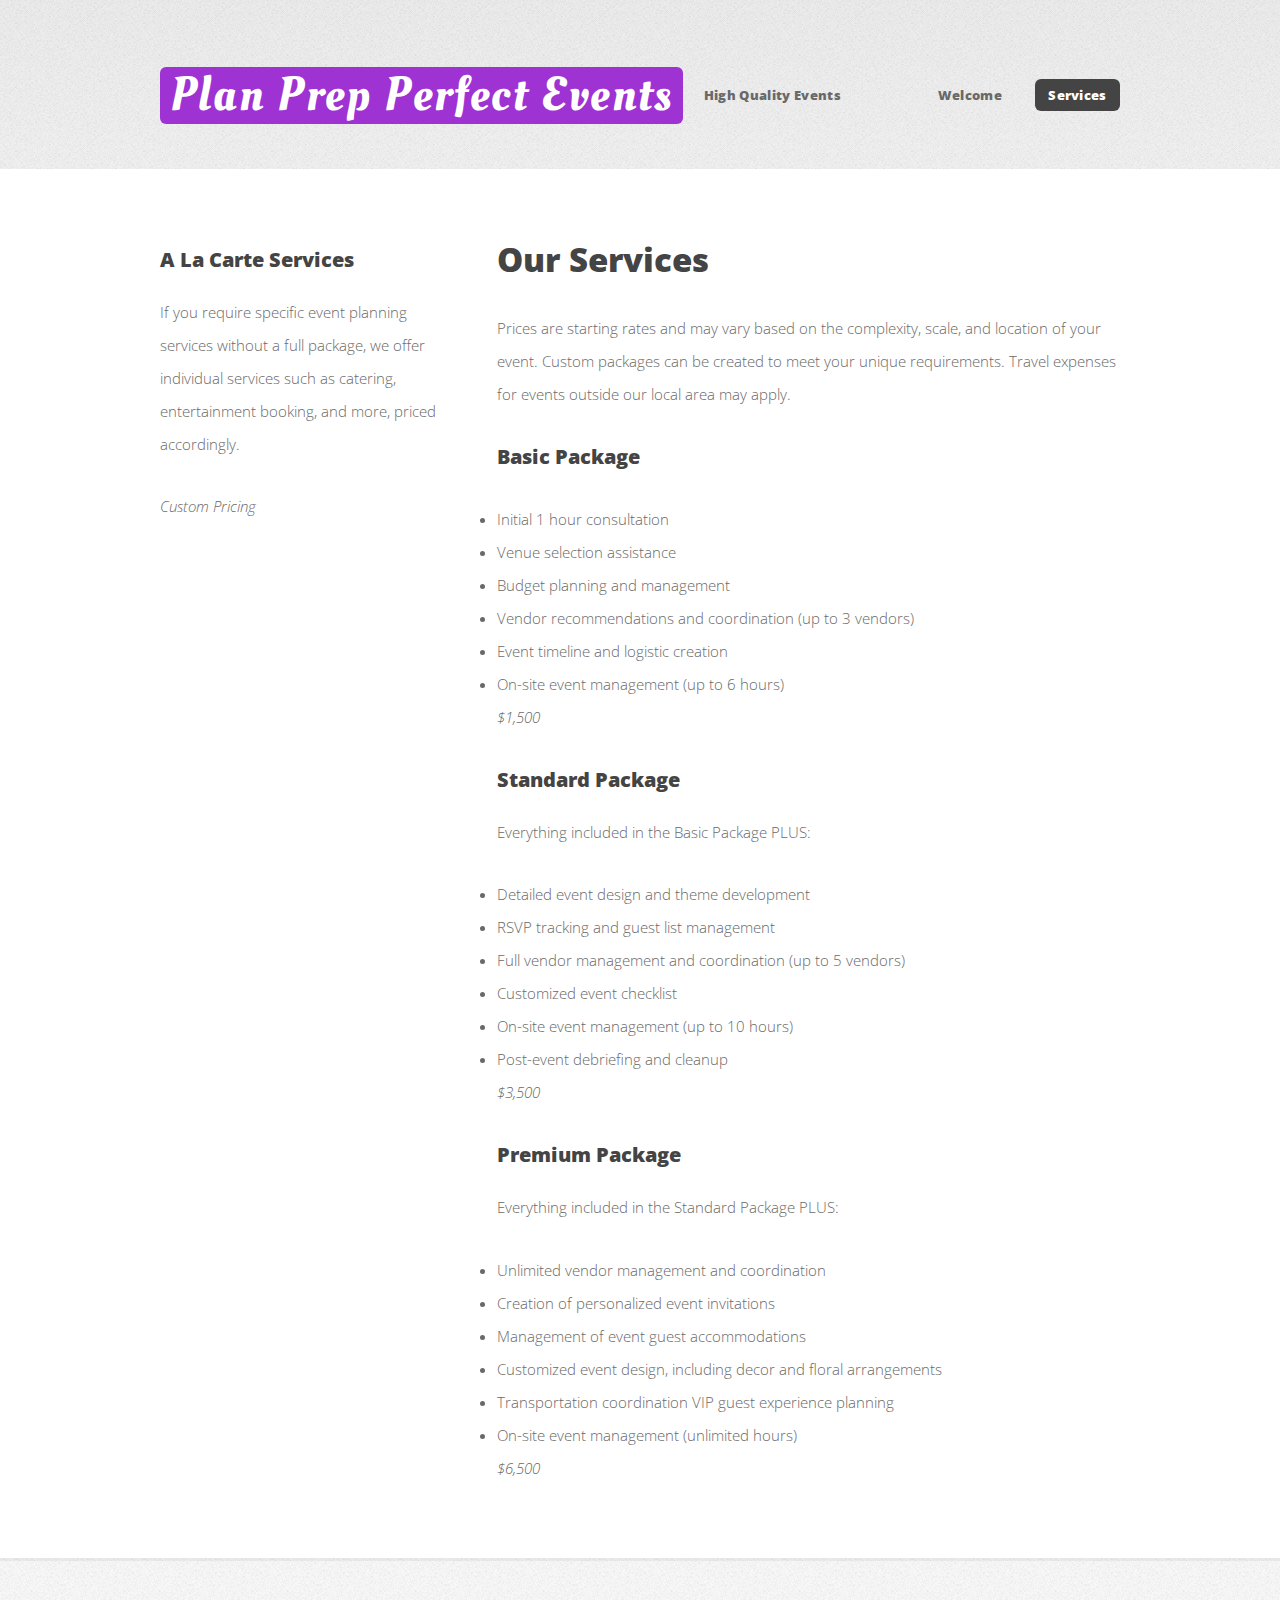
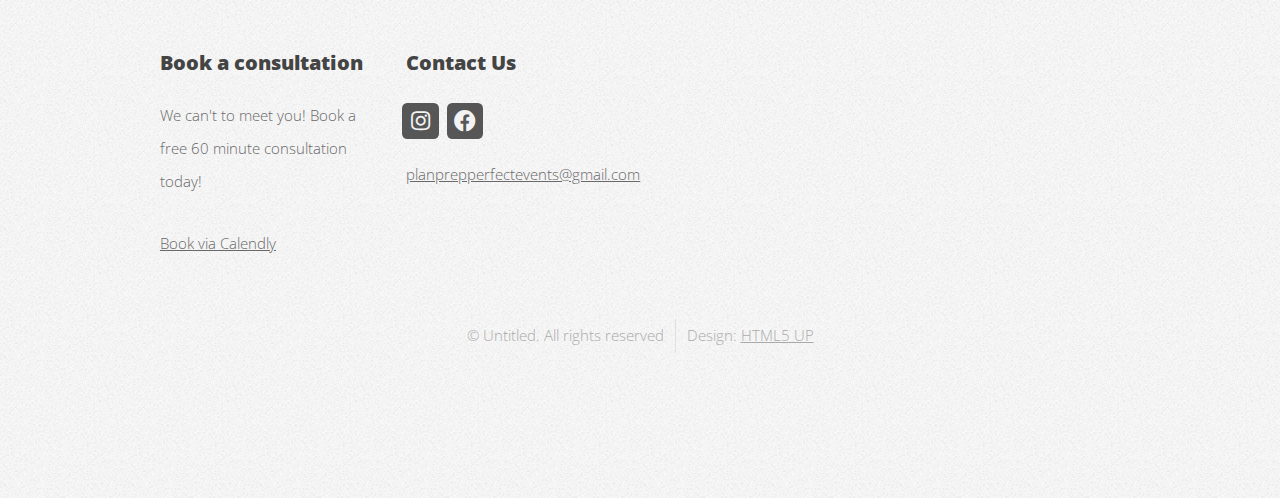
==== commit 8f2771d4: "lots added! packages" ====
--- a/packages.html
+++ b/packages.html
@@ -49,8 +49,9 @@
 
 									<!-- Sidebar -->
 										<section>
-											<h3>Stay Tuned!</h3>
-											<p>We are in progress of creating our services, including packages and a la carte options to ensure your day is the way you need!</p>
+											<h3>A La Carte Services</h3>
+											<p>If you require specific event planning services without a full package, we offer individual services such as catering, entertainment booking, and more, priced accordingly.</p>
+											<i>Custom Pricing</i>
 											<footer>
 												<!-- <a href="#" class="button icon solid fa-info-circle">Find out more</a> -->
 											</footer>
@@ -66,39 +67,50 @@
 												<li><a href="#">Amet ornare in hendrerit in lectus</a></li>
 												<li><a href="#">Semper mod quisturpis nisi</a></li>
 											</ul>
-										</section>
+										</section> -->
 
 								</div>
 							</div>
 							<div class="col-8 col-12-medium imp-medium">
 								<div id="content">
 
-								
+
 										<article>
 
-											<h2>Left Sidebar</h2>
-
-											<p>Phasellus quam turpis, feugiat sit amet ornare in, hendrerit in lectus.
-											Praesent semper mod quis eget mi. Etiam eu ante risus. Aliquam erat volutpat.
-											Aliquam luctus et mattis lectus sit amet pulvinar. Nam turpis nisi
-											consequat etiam lorem ipsum dolor sit amet nullam.</p>
-
-											<h3>More intriguing information</h3>
-											<p>Lorem ipsum dolor sit amet, consectetur adipiscing elit. Maecenas ac quam risus, at tempus
-											justo. Sed dictum rutrum massa eu volutpat. Quisque vitae hendrerit sem. Pellentesque lorem felis,
-											ultricies a bibendum id, bibendum sit amet nisl. Mauris et lorem quam. Maecenas rutrum imperdiet
-											vulputate. Nulla quis nibh ipsum, sed egestas justo. Morbi ut ante mattis orci convallis tempor.
-											Etiam a lacus a lacus pharetra porttitor quis accumsan odio. Sed vel euismod nisi. Etiam convallis
-											rhoncus dui quis euismod. Maecenas lorem tellus, congue et condimentum ac, ullamcorper non sapien.
-											Donec sagittis massa et leo semper a scelerisque metus faucibus. Morbi congue mattis mi.
-											Phasellus sed nisl vitae risus tristique volutpat. Cras rutrum commodo luctus.</p>
-
-											<p>Phasellus odio risus, faucibus et viverra vitae, eleifend ac purus. Praesent mattis, enim
-											quis hendrerit porttitor, sapien tortor viverra magna, sit amet rhoncus nisl lacus nec arcu.
-											Suspendisse laoreet metus ut metus imperdiet interdum aliquam justo tincidunt. Mauris dolor urna,
-											fringilla vel malesuada ac, dignissim eu mi. Praesent mollis massa ac nulla pretium pretium.
-											Maecenas tortor mauris, consectetur pellentesque dapibus eget, tincidunt vitae arcu.
-											Vestibulum purus augue, tincidunt sit amet iaculis id, porta eu purus.</p>
+											<h2>Our Services</h2>
+
+											<p>Prices are starting rates and may vary based on the complexity, scale, and location of your event. Custom packages can be created to meet your unique requirements.
+ Travel expenses for events outside our local area may apply.</p>
+
+											<h3>Basic Package</h3>
+											<p>
+													<li>Initial 1 hour consultation</li>
+													<li>Venue selection assistance </li>
+													<li>Budget planning and management </li>
+													<li>Vendor recommendations and coordination (up to 3 vendors) </li>
+													<li>Event timeline and logistic creation </li>
+													<li>On-site event management (up to 6 hours) </li>
+											<i>$1,500</i>	</p>
+
+											<h3>Standard Package</h3>
+											<p>Everything included in the Basic Package PLUS:
+													<li>Detailed event design and theme development </li>
+													<li>RSVP tracking and guest list management </li>
+													<li>Full vendor management and coordination (up to 5 vendors)  </li>
+													<li>Customized event checklist  </li>
+													<li>On-site event management (up to 10 hours) </li>
+													<li>Post-event debriefing and cleanup </li>
+											<i>$3,500</i>	</p>
+
+											<h3>Premium Package</h3>
+											<p>Everything included in the Standard Package PLUS:
+													<li>Unlimited vendor management and coordination  </li>
+													<li>	Creation of personalized event invitations  </li>
+													<li>	Management of event guest accommodations   </li>
+													<li>Customized event design, including decor and floral arrangements  </li>
+													<li>Transportation coordination VIP guest experience planning </li>
+													<li>On-site event management (unlimited hours) </li>
+											<i>$6,500</i>	</p>
 
 										</article>
 
@@ -106,16 +118,16 @@
 							</div>
 						</div>
 					</div>
-				</div> -->
+				</div>
 
 			<!-- Footer -->
 				<div id="footer-wrapper">
 					<footer id="footer" class="container">
 
-					<!-- 	<div class="row">
+						<div class="row">
 							<div class="col-3 col-6-medium col-12-small">
 
-
+<!--
 									<section class="widget links">
 										<h3>Random Stuff</h3>
 										<ul class="style2">
@@ -158,16 +170,26 @@
 									</section>
 
 							</div>-->
-							<div class="col-3 col-6-medium col-12-small">
-
-								<!-- Contact -->
-								<section class="widget contact last">
-									<h3>Contact Us</h3>
-									<ul>
-										<li><a href="https://www.instagram.com/plan_prep_perfect_events/" class="icon brands fa-instagram"><span class="label">Instagram</span></a></li>
-									</ul>
-									<p><a href="mailto:planprepperfectevents@gmail.com">planprepperfectevents@gmail.com</a></p>
-								</section>
+							<section class="widget links">
+								<h3>Book a consultation</h3>
+								<ul class="style2">
+									<p>We can't to meet you! Book a free 60 minute consultation today!</p>
+									<li><a href="https://wwww.calendly.com/planprepperfectevents">Book via Calendly</a></li>
+								</ul>
+							</section>
+
+				</div>
+					<div class="col-3 col-6-medium col-12-small">
+
+						<!-- Contact -->
+							<section class="widget contact last">
+								<h3>Contact Us</h3>
+								<ul>
+									<li><a href="https://www.instagram.com/plan_prep_perfect_events/" class="icon brands fa-instagram"><span class="label">Instagram</span></a></li>
+							<li><a href="https://www.facebook.com/planprepperfectevents/" class="icon brands fa-facebook"><span class="label">Facebook</span></a></li>
+								</ul>
+								<p><a href="mailto:planprepperfectevents@gmail.com">planprepperfectevents@gmail.com</a></p>
+							</section>
 
 							</div>
 						</div>
@@ -176,6 +198,7 @@
 								<div id="copyright">
 									<ul class="menu">
 										<li>&copy; Untitled. All rights reserved</li><li>Design: <a href="http://html5up.net">HTML5 UP</a></li>
+
 									</ul>
 								</div>
 							</div>
